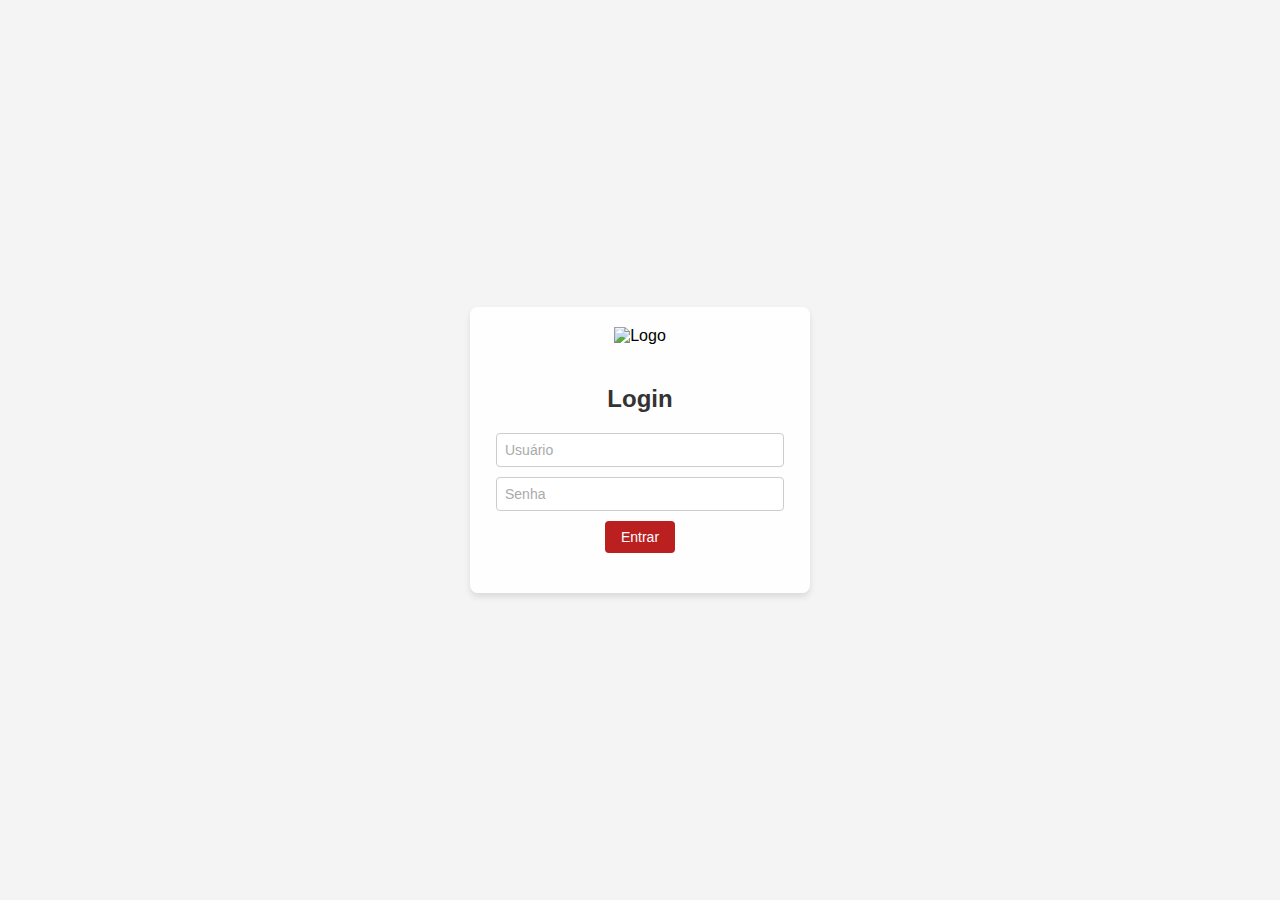
==== src/news.html @ 523aedff "Primeiro commit do meu site" ====
<!DOCTYPE html>
<html lang="pt-BR">
<head>
    <meta charset="UTF-8">
    <meta name="viewport" content="width=device-width, initial-scale=1.0">
    <title>Portal de Notícias</title>
    <link rel="stylesheet" href="styles/style.css">
</head>
<body>
    <div class="news-container">
        <!-- Botão de Logout -->
        <button id="logoutButton" class="logout-button">Logout</button>
        <h1 id="welcomeMessage">Bem-vindo ao Portal de Notícias!</h1>
        <!-- Formulário para adicionar notícias (apenas para admin) -->
        <form id="newsForm" style="display: none;">
            <h2>Adicionar Notícia</h2>
            <label for="newsTitle">Título:</label>
            <input type="text" id="newsTitle" required>
            
            <!-- Campo para URL da imagem -->
            <label for="newsImageUrl">URL da Imagem:</label>
            <input type="text" id="newsImageUrl" placeholder="https://exemplo.com/imagem.jpg">
            
            <!-- Campo para upload de imagem local -->
            <label for="newsImageFile">Ou selecione uma imagem:</label>
            <input type="file" id="newsImageFile" accept="image/*">
            
            <!-- Campo para URL de vídeo -->
            <label for="newsVideoUrl">URL do Vídeo:</label>
            <input type="text" id="newsVideoUrl" placeholder="https://exemplo.com/video.mp4">
            
            <!-- Novo campo para URL do YouTube -->
            <label for="youtubeVideoUrl">URL do YouTube:</label>
            <input type="text" id="youtubeVideoUrl" placeholder="https://www.youtube.com/watch?v=exemplo" />

            <!-- Campo para upload de vídeo local -->
            <label for="newsVideoFile">Ou selecione um vídeo:</label>
            <input type="file" id="newsVideoFile" accept="video/*">
            
            <label for="newsContent">Conteúdo:</label>
            <textarea id="newsContent" rows="4" required></textarea>
            <button type="submit">Adicionar Notícia</button>
        </form>
        <!-- Notícia Principal -->
        <div id="mainNews" class="main-news" style="display: none;">
            <!-- A notícia principal será adicionada dinamicamente -->
        </div>
        <!-- Lista de Notícias -->
        <div id="newsList" class="news-grid">
            <!-- As notícias serão adicionadas aqui dinamicamente -->
        </div>
    </div>
    <h1>Salvar URLs de Vídeos do YouTube</h1>
    <form id="videoForm">
        <label for="videoUrl">URL do Vídeo:</label>
        <input type="url" id="videoUrl" name="videoUrl" required>
        <button type="submit">Salvar</button>
    </form>

    <h2>Vídeos Salvos:</h2>
    <ul id="videoList"></ul>

    <h1>Publicar Imagens</h1>
    <form id="imageForm">
        <label for="imageUrl">URL da Imagem:</label>
        <input type="url" id="imageUrl" name="imageUrl" required>
        <button type="submit">Publicar</button>
    </form>

    <h2>Imagens Publicadas:</h2>
    <div id="imageGallery"></div>

    <script src="scripts/news.js"></script>
    <script type="module">
        // Import the functions you need from the SDKs you need
        import { initializeApp } from "https://www.gstatic.com/firebasejs/11.5.0/firebase-app.js";
        import { getAnalytics } from "https://www.gstatic.com/firebasejs/11.5.0/firebase-analytics.js";

        // Your web app's Firebase configuration
        const firebaseConfig = {
            apiKey: "AIzaSyCO6yeeeUwV13t6ZDBHUgdopZLreuvXpzU",
            authDomain: "etectcc-74ed1.firebaseapp.com",
            databaseURL: "https://etectcc-74ed1-default-rtdb.firebaseio.com",
            projectId: "etectcc-74ed1",
            storageBucket: "etectcc-74ed1.firebasestorage.app",
            messagingSenderId: "193812584474",
            appId: "1:193812584474:web:ecdb417609b2adb7f899a3",
            measurementId: "G-CJB37DTED0"
        };

        // Initialize Firebase
        const app = initializeApp(firebaseConfig);
        const analytics = getAnalytics(app);

        // Função para validar URLs do YouTube
        function isValidYouTubeUrl(url) {
            const youtubeRegex = /^(https?:\/\/)?(www\.)?(youtube\.com|youtu\.be)\/(watch\?v=|embed\/|v\/|.+\?v=)?([a-zA-Z0-9_-]{11})/;
            const isValid = youtubeRegex.test(url);
            console.log('Validando URL:', url, 'Resultado:', isValid);
            return isValid;
        }

        // Função para extrair o ID do vídeo do YouTube
        function extractYouTubeVideoId(url) {
            const match = url.match(/(?:https?:\/\/)?(?:www\.)?(?:youtube\.com\/(?:watch\?v=|embed\/|v\/|.+\?v=)|youtu\.be\/)([a-zA-Z0-9_-]{11})/);
            const videoId = match ? match[1] : null;
            console.log('Extraindo ID do vídeo:', url, 'ID:', videoId);
            return videoId;
        }

        // Adicionar evento de validação e publicação ao formulário
        const newsForm = document.getElementById('newsForm');
        newsForm.addEventListener('submit', function (event) {
            event.preventDefault(); // Impede o envio do formulário padrão

            // Captura a URL do YouTube inserida
            const youtubeUrl = document.getElementById('youtubeVideoUrl').value.trim();

            // Log para depuração
            console.log('URL do YouTube inserida:', youtubeUrl);

            // Valida a URL do YouTube
            if (!isValidYouTubeUrl(youtubeUrl)) {
                alert('Por favor, insira uma URL válida do YouTube.');
                return;
            }

            // Extrai o ID do vídeo do YouTube
            const videoId = extractYouTubeVideoId(youtubeUrl);
            if (!videoId) {
                alert('Não foi possível extrair o ID do vídeo do YouTube.');
                return;
            }

            // Verifica se o vídeo já foi adicionado
            const existingIframes = document.querySelectorAll('#newsList iframe');
            for (const iframe of existingIframes) {
                if (iframe.src.includes(videoId)) {
                    alert('Este vídeo já foi adicionado.');
                    return;
                }
            }

            // Cria o embed URL
            const embedUrl = `https://www.youtube.com/embed/${videoId}`;
            console.log('URL embed gerada:', embedUrl);

            // Cria um iframe para exibir o vídeo
            const iframe = document.createElement('iframe');
            iframe.src = embedUrl;
            iframe.width = "560";
            iframe.height = "315";
            iframe.frameBorder = "0";
            iframe.allow = "accelerometer; autoplay; clipboard-write; encrypted-media; gyroscope; picture-in-picture";
            iframe.allowFullscreen = true;

            // Adiciona o iframe à lista de notícias
            const newsList = document.getElementById('newsList');
            const newsItem = document.createElement('div');
            newsItem.className = 'news-item';
            newsItem.appendChild(iframe);
            newsList.appendChild(newsItem);

            // Limpa o campo de URL do YouTube após a publicação
            document.getElementById('youtubeVideoUrl').value = '';

            // Log para depuração
            console.log('Vídeo publicado com sucesso!');
        });

        const videoForm = document.getElementById("videoForm");
        const videoList = document.getElementById("videoList");

        // Enviar URL para o servidor
        videoForm.addEventListener("submit", async (e) => {
            e.preventDefault();

            const url = document.getElementById("videoUrl").value;

            const response = await fetch("/save-video-url", {
                method: "POST",
                headers: {
                    "Content-Type": "application/json",
                },
                body: JSON.stringify({ url }),
            });

            if (response.ok) {
                alert("URL salva com sucesso!");
                videoForm.reset();
                loadVideoUrls(); // Atualizar a lista de URLs
            } else {
                alert("Erro ao salvar a URL.");
            }
        });

        // Carregar URLs salvas do servidor
        async function loadVideoUrls() {
            const response = await fetch("/video-urls");
            const urls = await response.json();

            videoList.innerHTML = "";
            urls.forEach((url) => {
                const li = document.createElement("li");
                li.innerHTML = `<a href="${url}" target="_blank">${url}</a>`;
                videoList.appendChild(li);
            });
        }

        // Carregar URLs ao abrir a página
        loadVideoUrls();

        const imageForm = document.getElementById("imageForm");
        const imageGallery = document.getElementById("imageGallery");

        // Enviar URL da imagem para o servidor
        imageForm.addEventListener("submit", async (e) => {
            e.preventDefault();

            const url = document.getElementById("imageUrl").value;

            const response = await fetch("/save-image", {
                method: "POST",
                headers: {
                    "Content-Type": "application/json",
                },
                body: JSON.stringify({ url }),
            });

            if (response.ok) {
                alert("Imagem publicada com sucesso!");
                imageForm.reset();
                loadImages(); // Atualizar a galeria de imagens
            } else {
                alert("Erro ao publicar a imagem.");
            }
        });

        // Carregar URLs de imagens salvas do servidor
        async function loadImages() {
            const response = await fetch("/images");
            const images = await response.json();

            imageGallery.innerHTML = "";
            images.forEach((url) => {
                const img = document.createElement("img");
                img.src = url;
                img.alt = "Imagem publicada";
                img.style.width = "200px";
                img.style.margin = "10px";
                imageGallery.appendChild(img);
            });
        }

        // Carregar imagens ao abrir a página
        loadImages();
    </script>
</body>
</html>
---- src/styles/style.css ----
/* Estilo geral */
body {
    font-family: Arial, sans-serif;
    margin: 0;
    padding: 0;
    background-color: #f4f4f4;
}

/* Estilo específico para a página de login */
body.login-page {
    display: flex;
    justify-content: center;
    align-items: center;
    height: 100vh;

    background-image: url('./imagens/fachada.jpg'); /* Caminho relativo correto */
    background-size: cover; /* Faz a imagem cobrir toda a tela */
    background-position: center; /* Centraliza a imagem */
    background-repeat: no-repeat; /* Evita que a imagem se repita */
}

.container {
    width: 300px;
    margin: 100px auto;
    padding: 20px;
    background: rgba(255, 255, 255, 0.39);
    border-radius: 5px;
    box-shadow: 0 0 10px rgba(0, 0, 0, 0.1);
}

.news-container {
    max-width: 1200px;
    margin: 0 auto;
    padding: 20px;
}

.login-container {
    text-align: center;
    background: rgba(255, 255, 255, 0.9); /* Fundo branco com transparência */
    padding: 20px;
    border-radius: 8px;
    box-shadow: 0 4px 6px rgba(0, 0, 0, 0.1);
    width: 300px; /* Define a largura do contêiner */
}

.login-container img {
    max-width: 100%;
    height: auto;
    margin-bottom: 20px;
}

.login-container h2 {
    margin-bottom: 20px;
    color: #333;
}

h1, h2 {
    text-align: center;
    color: #333;
}

form {
    margin-bottom: 20px;
}

label {
    display: block;
    margin-bottom: 5px;
    font-weight: bold;
    font-size: 14px;
    color: #555;
}

input {
    display: block;
    width: 90%; /* Reduz a largura das caixas de entrada */
    padding: 8px; /* Reduz o preenchimento interno */
    margin: 10px auto;
    border: 1px solid #ccc;
    border-radius: 4px;
    font-size: 14px; /* Reduz o tamanho da fonte */
}

input::placeholder {
    color: #aaa; /* Cor do texto do placeholder */
    font-size: 14px;
}

button {
    padding: 8px 16px; /* Reduz o tamanho do botão */
    background-color: #bb2020;
    color: white;
    border: none;
    border-radius: 4px;
    cursor: pointer;
    font-size: 14px; /* Reduz o tamanho da fonte */
}

button:hover {
    background-color: #db2323;
}

.logout-button {
    background-color: #cc2323;
    color: white;
    border: none;
    padding: 10px 20px;
    border-radius: 4px;
    cursor: pointer;
    margin-bottom: 20px;
    font-size: 16px;
}

.logout-button:hover {
    background-color: #bd2020;
}

.welcome {
    text-align: center;
    margin-top: 50px;
    font-size: 24px;
    color: #333;
}

/* Estilo para o contêiner de notícias */
#newsList {
    display: grid;
    grid-template-columns: repeat(auto-fit, minmax(300px, 1fr)); /* Layout responsivo */
    gap: 20px; /* Espaçamento entre os cartões */
    margin-top: 20px;
}

/* Estilo para a notícia principal */
.main-news {
    display: flex;
    flex-direction: column;
    background-color: #fff;
    border-radius: 8px;
    overflow: hidden;
    margin-bottom: 20px;
    box-shadow: 0 4px 6px rgba(0, 0, 0, 0.1);
}

.main-news img {
    width: 100%; /* A largura ocupa todo o espaço disponível */
    height: auto; /* A altura é ajustada automaticamente */
    object-fit: contain; /* Garante que a imagem seja exibida inteira sem cortes */
    border-radius: 8px; /* Bordas arredondadas para um visual mais moderno */
}

.main-news h2 {
    font-size: 24px;
    margin: 15px;
    color: #333;
}

.main-news p {
    font-size: 16px;
    margin: 0 15px 15px;
    color: #555;
    line-height: 1.6;
}

/* Estilo para a grade de notícias */
.news-grid {
    display: grid;
    grid-template-columns: repeat(auto-fit, minmax(300px, 1fr));
    gap: 20px;
}

/* Estilo para cada notícia (card) */
.news-item {
    background-color: #fff;
    border: 1px solid #ddd;
    border-radius: 8px;
    box-shadow: 0 4px 6px rgba(0, 0, 0, 0.1);
    overflow: hidden;
    transition: transform 0.2s ease, box-shadow 0.2s ease;
}

.news-item:hover {
    transform: translateY(-5px); /* Elevação ao passar o mouse */
    box-shadow: 0 6px 10px rgba(0, 0, 0, 0.15);
}

/* Estilo para as imagens e vídeos */
.news-item img, .news-item video, .main-news img, .main-news video {
    width: 100%;
    height: auto;
    border-radius: 8px;
    object-fit: contain;
}

/* Estilo para o conteúdo da notícia */
.news-item h3 {
    font-size: 18px;
    margin: 15px;
    color: #333;
}

.news-item p {
    font-size: 14px;
    margin: 0 15px 15px;
    color: #555;
    line-height: 1.6;
}

/* Botão de apagar (apenas para admin) */
.news-item .delete-button {
    display: block;
    margin: 10px auto;
    padding: 8px 16px;
    background-color: #ff4d4d;
    color: white;
    border: none;
    border-radius: 4px;
    cursor: pointer;
    font-size: 14px;
    text-align: center;
}

.news-item .delete-button:hover {
    background-color: #ff1a1a;
}

#error-message {
    margin-top: 10px;
    font-size: 14px;
    color: red;
}

/* Estilo para vídeos responsivos */
.responsive-video {
    width: 100%;
    max-width: 800px; /* Define um tamanho máximo */
    aspect-ratio: 16 / 9; /* Mantém a proporção 16:9 */
    margin: 20px auto; /* Centraliza o vídeo */
    display: block; /* Garante que o iframe seja tratado como um bloco */
    border-radius: 10px; /* Adiciona bordas arredondadas */
    box-shadow: 0 4px 8px rgba(0, 0, 0, 0.2); /* Adiciona uma sombra para destacar */
}
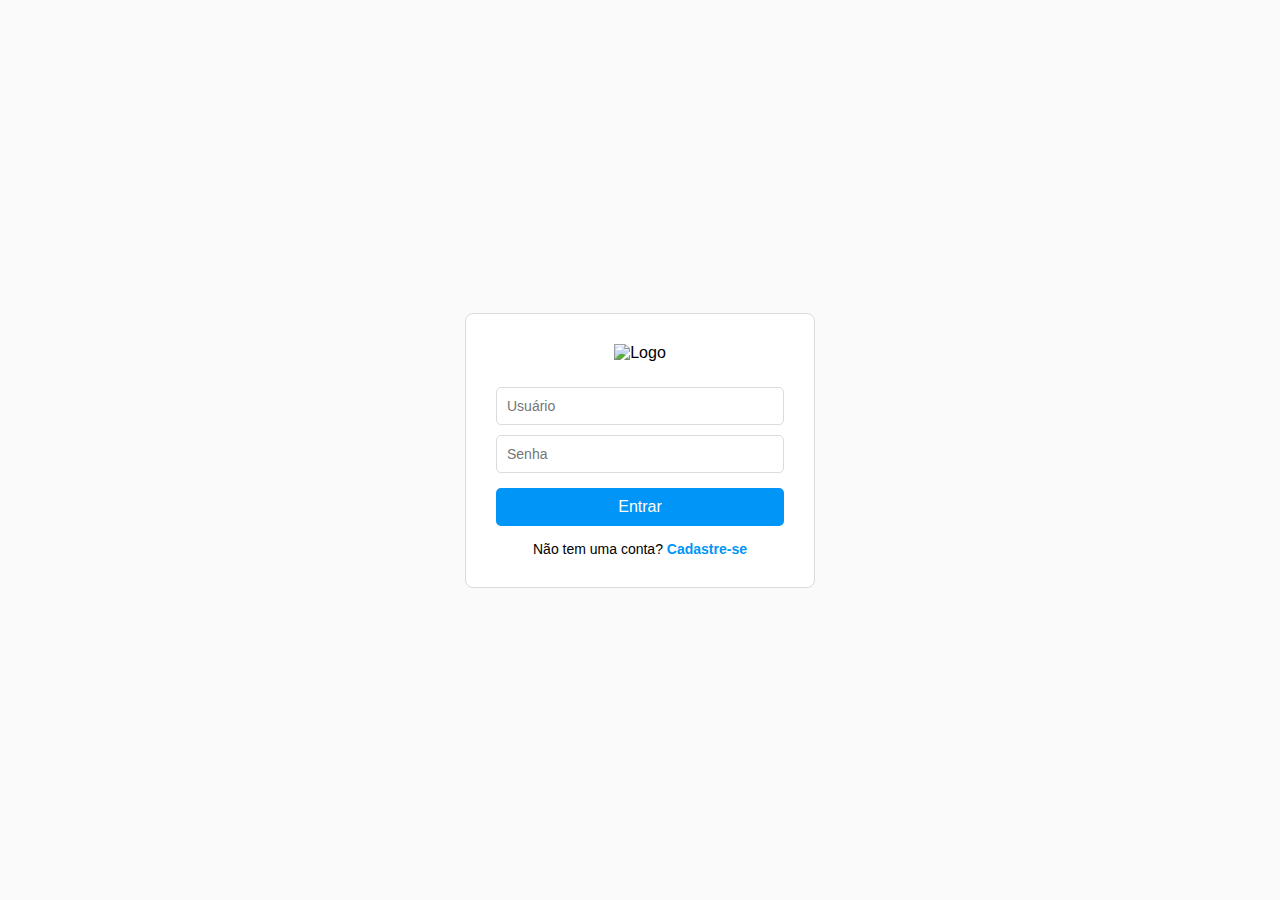
==== commit ef5a1060: "Adicionando todos os arquivos" ====
--- a/src/news.html
+++ b/src/news.html
@@ -3,257 +3,371 @@
 <head>
     <meta charset="UTF-8">
     <meta name="viewport" content="width=device-width, initial-scale=1.0">
-    <title>Portal de Notícias</title>
-    <link rel="stylesheet" href="styles/style.css">
+    <title>Notícias</title>
+    <style>
+        * {
+            margin: 0;
+            padding: 0;
+            box-sizing: border-box;
+            font-family: Arial, sans-serif;
+        }
+
+        body {
+            background-color: #f4f4f4;
+        }
+
+        .header {
+            background-color: #c4170c;
+            color: white;
+            padding: 15px;
+            display: flex;
+            justify-content: space-between;
+            align-items: center;
+            font-size: 20px;
+        }
+
+        .header button {
+            background-color: white;
+            color: #c4170c;
+            padding: 8px 12px;
+            border: none;
+            cursor: pointer;
+            font-weight: bold;
+            border-radius: 5px;
+        }
+
+        .container {
+            display: flex;
+            justify-content: center;
+            margin: 20px;
+        }
+
+        .news-section {
+            width: 600px;
+        }
+
+        .news-item {
+            background: white;
+            margin-bottom: 15px;
+            padding: 15px;
+            border-radius: 10px;
+            box-shadow: 2px 2px 10px rgba(0, 0, 0, 0.1);
+            position: relative;
+        }
+
+        .news-title {
+            color: #000;
+            font-size: 16px;
+            font-weight: bold;
+            margin-bottom: 5px;
+        }
+
+        .news-description {
+            font-size: 15px;
+            color: #444;
+            margin-bottom: 10px;
+            line-height: 1.4;
+        }
+
+        .news-item img {
+            width: 100%;
+            height: auto;
+            border-radius: 10px;
+            margin-top: 10px;
+        }
+
+        .news-item a {
+            color: #1DA1F2;
+            text-decoration: none;
+        }
+
+        .news-item a:hover {
+            text-decoration: underline;
+        }
+
+        .delete-button {
+            background-color: red;
+            color: white;
+            border: none;
+            padding: 5px 8px;
+            cursor: pointer;
+            font-size: 12px;
+            border-radius: 5px;
+            position: absolute;
+            top: 10px;
+            right: 10px;
+        }
+
+        .publish-button {
+            background-color: #c4170c;
+            color: white;
+            padding: 10px;
+            border: none;
+            font-size: 16px;
+            cursor: pointer;
+            border-radius: 5px;
+            margin-bottom: 20px;
+        }
+
+        .publish-button:hover {
+            background-color: #a6140b;
+        }
+
+        .modal {
+            display: none;
+            position: fixed;
+            top: 0;
+            left: 0;
+            width: 100%;
+            height: 100%;
+            background: rgba(0, 0, 0, 0.5);
+            justify-content: center;
+            align-items: center;
+        }
+
+        .modal-content {
+            background: white;
+            padding: 20px;
+            border-radius: 10px;
+            width: 300px;
+            text-align: center;
+        }
+
+        .modal-content input {
+            width: 100%;
+            padding: 8px;
+            margin-bottom: 10px;
+            border: 1px solid #ccc;
+            border-radius: 5px;
+        }
+
+        .modal-buttons {
+            display: flex;
+            justify-content: space-between;
+        }
+
+        .modal-buttons button {
+            flex: 1;
+            margin: 5px;
+        }
+    </style>
 </head>
 <body>
-    <div class="news-container">
-        <!-- Botão de Logout -->
-        <button id="logoutButton" class="logout-button">Logout</button>
-        <h1 id="welcomeMessage">Bem-vindo ao Portal de Notícias!</h1>
-        <!-- Formulário para adicionar notícias (apenas para admin) -->
-        <form id="newsForm" style="display: none;">
-            <h2>Adicionar Notícia</h2>
-            <label for="newsTitle">Título:</label>
-            <input type="text" id="newsTitle" required>
-            
-            <!-- Campo para URL da imagem -->
-            <label for="newsImageUrl">URL da Imagem:</label>
-            <input type="text" id="newsImageUrl" placeholder="https://exemplo.com/imagem.jpg">
-            
-            <!-- Campo para upload de imagem local -->
-            <label for="newsImageFile">Ou selecione uma imagem:</label>
-            <input type="file" id="newsImageFile" accept="image/*">
-            
-            <!-- Campo para URL de vídeo -->
-            <label for="newsVideoUrl">URL do Vídeo:</label>
-            <input type="text" id="newsVideoUrl" placeholder="https://exemplo.com/video.mp4">
-            
-            <!-- Novo campo para URL do YouTube -->
-            <label for="youtubeVideoUrl">URL do YouTube:</label>
-            <input type="text" id="youtubeVideoUrl" placeholder="https://www.youtube.com/watch?v=exemplo" />
-
-            <!-- Campo para upload de vídeo local -->
-            <label for="newsVideoFile">Ou selecione um vídeo:</label>
-            <input type="file" id="newsVideoFile" accept="video/*">
-            
-            <label for="newsContent">Conteúdo:</label>
-            <textarea id="newsContent" rows="4" required></textarea>
-            <button type="submit">Adicionar Notícia</button>
-        </form>
-        <!-- Notícia Principal -->
-        <div id="mainNews" class="main-news" style="display: none;">
-            <!-- A notícia principal será adicionada dinamicamente -->
-        </div>
-        <!-- Lista de Notícias -->
-        <div id="newsList" class="news-grid">
-            <!-- As notícias serão adicionadas aqui dinamicamente -->
+    <div class="header">
+        <div>📰 Notícias</div>
+        <button onclick="logout()">Logout</button>
+    </div>
+
+    <div class="container">
+        <div class="news-section">
+            <button id="openModalButton" class="publish-button">Publicar Notícia</button>
+            <div id="newsContainer"></div>
         </div>
     </div>
-    <h1>Salvar URLs de Vídeos do YouTube</h1>
-    <form id="videoForm">
-        <label for="videoUrl">URL do Vídeo:</label>
-        <input type="url" id="videoUrl" name="videoUrl" required>
-        <button type="submit">Salvar</button>
-    </form>
-
-    <h2>Vídeos Salvos:</h2>
-    <ul id="videoList"></ul>
-
-    <h1>Publicar Imagens</h1>
-    <form id="imageForm">
-        <label for="imageUrl">URL da Imagem:</label>
-        <input type="url" id="imageUrl" name="imageUrl" required>
-        <button type="submit">Publicar</button>
-    </form>
-
-    <h2>Imagens Publicadas:</h2>
-    <div id="imageGallery"></div>
-
-    <script src="scripts/news.js"></script>
-    <script type="module">
-        // Import the functions you need from the SDKs you need
-        import { initializeApp } from "https://www.gstatic.com/firebasejs/11.5.0/firebase-app.js";
-        import { getAnalytics } from "https://www.gstatic.com/firebasejs/11.5.0/firebase-analytics.js";
-
-        // Your web app's Firebase configuration
-        const firebaseConfig = {
-            apiKey: "AIzaSyCO6yeeeUwV13t6ZDBHUgdopZLreuvXpzU",
-            authDomain: "etectcc-74ed1.firebaseapp.com",
-            databaseURL: "https://etectcc-74ed1-default-rtdb.firebaseio.com",
-            projectId: "etectcc-74ed1",
-            storageBucket: "etectcc-74ed1.firebasestorage.app",
-            messagingSenderId: "193812584474",
-            appId: "1:193812584474:web:ecdb417609b2adb7f899a3",
-            measurementId: "G-CJB37DTED0"
-        };
-
-        // Initialize Firebase
-        const app = initializeApp(firebaseConfig);
-        const analytics = getAnalytics(app);
-
-        // Função para validar URLs do YouTube
-        function isValidYouTubeUrl(url) {
-            const youtubeRegex = /^(https?:\/\/)?(www\.)?(youtube\.com|youtu\.be)\/(watch\?v=|embed\/|v\/|.+\?v=)?([a-zA-Z0-9_-]{11})/;
-            const isValid = youtubeRegex.test(url);
-            console.log('Validando URL:', url, 'Resultado:', isValid);
-            return isValid;
-        }
-
-        // Função para extrair o ID do vídeo do YouTube
-        function extractYouTubeVideoId(url) {
-            const match = url.match(/(?:https?:\/\/)?(?:www\.)?(?:youtube\.com\/(?:watch\?v=|embed\/|v\/|.+\?v=)|youtu\.be\/)([a-zA-Z0-9_-]{11})/);
-            const videoId = match ? match[1] : null;
-            console.log('Extraindo ID do vídeo:', url, 'ID:', videoId);
-            return videoId;
-        }
-
-        // Adicionar evento de validação e publicação ao formulário
-        const newsForm = document.getElementById('newsForm');
-        newsForm.addEventListener('submit', function (event) {
-            event.preventDefault(); // Impede o envio do formulário padrão
-
-            // Captura a URL do YouTube inserida
-            const youtubeUrl = document.getElementById('youtubeVideoUrl').value.trim();
-
-            // Log para depuração
-            console.log('URL do YouTube inserida:', youtubeUrl);
-
-            // Valida a URL do YouTube
-            if (!isValidYouTubeUrl(youtubeUrl)) {
-                alert('Por favor, insira uma URL válida do YouTube.');
+
+    <!-- Modal -->
+    <div id="publishModal" class="modal">
+        <div class="modal-content">
+            <h2>📝 Publicar Notícia</h2>
+            <input type="text" id="newsTitle" placeholder="Título da notícia">
+            <input type="text" id="newsCaption" placeholder="Descrição da notícia">
+            <input type="text" id="newsImage" placeholder="URL da imagem">
+            <div class="modal-buttons">
+                <button class="publish-button" onclick="publishNews()">Publicar</button>
+                <button onclick="closeModal()">Fechar</button>
+            </div>
+        </div>
+    </div>
+
+    <script>
+        document.addEventListener("DOMContentLoaded", () => {
+            const user = JSON.parse(sessionStorage.getItem("loggedInUser"));
+
+            if (!user) {
+                window.location.href = "./index.html";
                 return;
             }
 
-            // Extrai o ID do vídeo do YouTube
-            const videoId = extractYouTubeVideoId(youtubeUrl);
-            if (!videoId) {
-                alert('Não foi possível extrair o ID do vídeo do YouTube.');
-                return;
+            if (user.role === "admin") {
+                document.getElementById("openModalButton").style.display = "block";
             }
 
-            // Verifica se o vídeo já foi adicionado
-            const existingIframes = document.querySelectorAll('#newsList iframe');
-            for (const iframe of existingIframes) {
-                if (iframe.src.includes(videoId)) {
-                    alert('Este vídeo já foi adicionado.');
-                    return;
-                }
-            }
-
-            // Cria o embed URL
-            const embedUrl = `https://www.youtube.com/embed/${videoId}`;
-            console.log('URL embed gerada:', embedUrl);
-
-            // Cria um iframe para exibir o vídeo
-            const iframe = document.createElement('iframe');
-            iframe.src = embedUrl;
-            iframe.width = "560";
-            iframe.height = "315";
-            iframe.frameBorder = "0";
-            iframe.allow = "accelerometer; autoplay; clipboard-write; encrypted-media; gyroscope; picture-in-picture";
-            iframe.allowFullscreen = true;
-
-            // Adiciona o iframe à lista de notícias
-            const newsList = document.getElementById('newsList');
-            const newsItem = document.createElement('div');
-            newsItem.className = 'news-item';
-            newsItem.appendChild(iframe);
-            newsList.appendChild(newsItem);
-
-            // Limpa o campo de URL do YouTube após a publicação
-            document.getElementById('youtubeVideoUrl').value = '';
-
-            // Log para depuração
-            console.log('Vídeo publicado com sucesso!');
+            loadNews();
         });
 
-        const videoForm = document.getElementById("videoForm");
-        const videoList = document.getElementById("videoList");
-
-        // Enviar URL para o servidor
-        videoForm.addEventListener("submit", async (e) => {
-            e.preventDefault();
-
-            const url = document.getElementById("videoUrl").value;
-
-            const response = await fetch("/save-video-url", {
-                method: "POST",
-                headers: {
-                    "Content-Type": "application/json",
-                },
-                body: JSON.stringify({ url }),
+        function loadNews() {
+            fetch("/images")
+                .then(response => response.json())
+                .then(images => {
+                    const newsContainer = document.getElementById("newsContainer");
+                    newsContainer.innerHTML = '';
+
+                    images.forEach(image => {
+                        const newsItem = document.createElement("div");
+                        newsItem.classList.add("news-item");
+
+                        let formattedCaption = formatText(image.caption || "Descrição da notícia.");
+
+                        newsItem.innerHTML = `
+                            <div class="news-title">${image.title || "Título da Notícia"}</div>
+                            <div class="news-description">${formattedCaption}</div>
+                            ${image.url ? `<img src="${image.url}" alt="Imagem">` : ""}
+                            ${isAdmin() ? `<button class="delete-button" onclick="deleteImage('${image.id}')">Excluir</button>` : ""}
+                        `;
+
+                        newsContainer.appendChild(newsItem);
+                    });
+                });
+        }
+
+        function publishNews() {
+            const title = document.getElementById('newsTitle').value;
+            const caption = document.getElementById('newsCaption').value;
+            const imageUrl = document.getElementById('newsImage').value;
+
+            fetch('/save-image', {
+                method: 'POST',
+                headers: { 'Content-Type': 'application/json' },
+                body: JSON.stringify({ title, caption, url: imageUrl })
+            }).then(() => {
+                closeModal();
+                loadNews();
             });
-
-            if (response.ok) {
-                alert("URL salva com sucesso!");
-                videoForm.reset();
-                loadVideoUrls(); // Atualizar a lista de URLs
-            } else {
-                alert("Erro ao salvar a URL.");
-            }
+        }
+
+        function formatText(text) {
+            return text.replace(/(https?:\/\/[^\s]+)/g, '<a href="$1" target="_blank">$1</a>');
+        }
+
+        window.deleteImage = function(id) {
+            if (!confirm("Tem certeza que deseja excluir esta notícia?")) return;
+
+            fetch(`/delete-image/${id}`, { method: 'DELETE' })
+                .then(response => {
+                    if (response.ok) {
+                        loadNews();
+                    } else {
+                        alert("Erro ao excluir a notícia!");
+                    }
+                })
+                .catch(error => console.error("Erro ao excluir:", error));
+        };
+
+        function isAdmin() {
+            const user = JSON.parse(sessionStorage.getItem("loggedInUser"));
+            return user && user.role === "admin";
+        }
+
+        function logout() {
+            sessionStorage.removeItem("loggedInUser");
+            window.location.href = "./index.html";
+        }
+
+        function closeModal() {
+            document.getElementById("publishModal").style.display = "none";
+        }
+
+        document.getElementById("openModalButton").addEventListener("click", () => {
+            document.getElementById("publishModal").style.display = "flex";
         });
-
-        // Carregar URLs salvas do servidor
-        async function loadVideoUrls() {
-            const response = await fetch("/video-urls");
-            const urls = await response.json();
-
-            videoList.innerHTML = "";
-            urls.forEach((url) => {
-                const li = document.createElement("li");
-                li.innerHTML = `<a href="${url}" target="_blank">${url}</a>`;
-                videoList.appendChild(li);
-            });
-        }
-
-        // Carregar URLs ao abrir a página
-        loadVideoUrls();
-
-        const imageForm = document.getElementById("imageForm");
-        const imageGallery = document.getElementById("imageGallery");
-
-        // Enviar URL da imagem para o servidor
-        imageForm.addEventListener("submit", async (e) => {
-            e.preventDefault();
-
-            const url = document.getElementById("imageUrl").value;
-
-            const response = await fetch("/save-image", {
-                method: "POST",
-                headers: {
-                    "Content-Type": "application/json",
-                },
-                body: JSON.stringify({ url }),
-            });
-
-            if (response.ok) {
-                alert("Imagem publicada com sucesso!");
-                imageForm.reset();
-                loadImages(); // Atualizar a galeria de imagens
-            } else {
-                alert("Erro ao publicar a imagem.");
-            }
+        document.addEventListener("DOMContentLoaded", () => {
+        const user = JSON.parse(sessionStorage.getItem("loggedInUser"));
+
+        if (!user) {
+            window.location.href = "./index.html";
+            return;
+        }
+
+        // Se não for admin, esconder o botão de publicar
+        if (user.role !== "admin") {
+            document.getElementById("openModalButton").style.display = "none";
+        }
+
+        loadNews();
+    });
+
+    function publishNews() {
+        const user = JSON.parse(sessionStorage.getItem("loggedInUser"));
+
+        // Impedir usuários não admins de publicar
+        if (!user || user.role !== "admin") {
+            alert("Apenas administradores podem publicar notícias!");
+            return;
+        }
+
+        const title = document.getElementById('newsTitle').value;
+        const caption = document.getElementById('newsCaption').value;
+        const imageUrl = document.getElementById('newsImage').value;
+
+        fetch('/save-image', {
+            method: 'POST',
+            headers: { 'Content-Type': 'application/json' },
+            body: JSON.stringify({ title, caption, url: imageUrl })
+        }).then(() => {
+            closeModal();
+            loadNews();
         });
-
-        // Carregar URLs de imagens salvas do servidor
-        async function loadImages() {
-            const response = await fetch("/images");
-            const images = await response.json();
-
-            imageGallery.innerHTML = "";
-            images.forEach((url) => {
-                const img = document.createElement("img");
-                img.src = url;
-                img.alt = "Imagem publicada";
-                img.style.width = "200px";
-                img.style.margin = "10px";
-                imageGallery.appendChild(img);
-            });
-        }
-
-        // Carregar imagens ao abrir a página
-        loadImages();
+    }
+
+    function isAdmin() {
+        const user = JSON.parse(sessionStorage.getItem("loggedInUser"));
+        return user && user.role === "admin";
+    }
+
+    function logout() {
+        sessionStorage.removeItem("loggedInUser");
+        window.location.href = "./index.html";
+    }
+
+    function closeModal() {
+        document.getElementById("publishModal").style.display = "none";
+    }
+
+    document.getElementById("openModalButton").addEventListener("click", () => {
+        if (isAdmin()) {
+            document.getElementById("publishModal").style.display = "flex";
+        } else {
+            alert("Apenas administradores podem publicar notícias!");
+        }
+    });
+
+
+
+
+
+
+
+
+
+
+
+
+
+
+
+
+
+
     </script>
 </body>
-</html>+</html>
+
+
+
+
+
+
+
+
+
+
+
+
+
+
+
+
+
+
+
+
